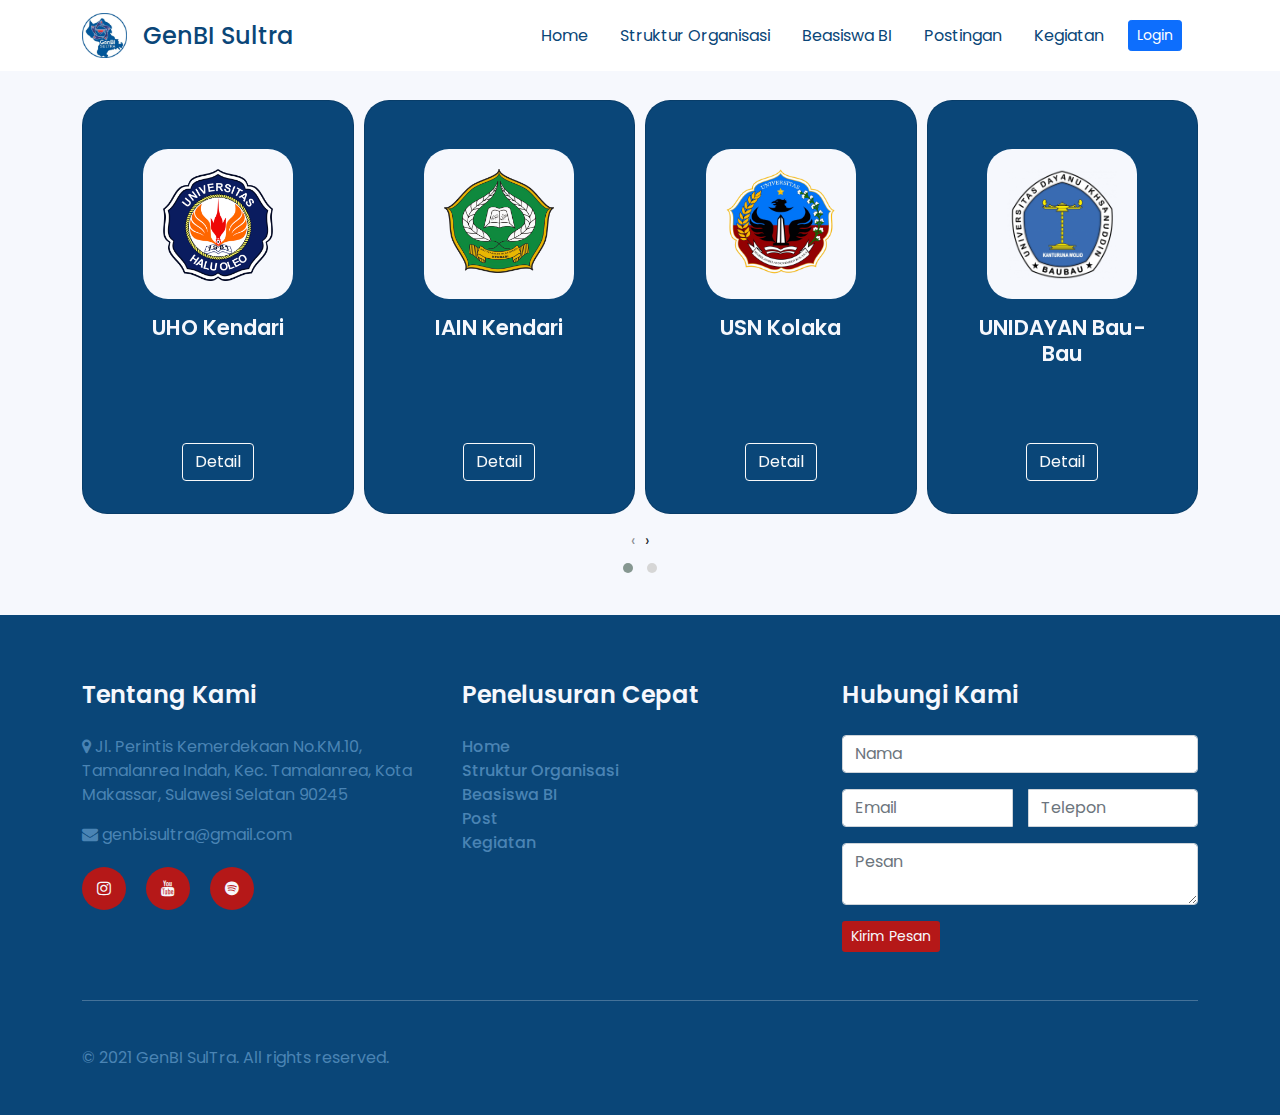
==== struktur-organisasi.html @ 216c6dfe "tambah halaman struktur organisasi" ====
<!DOCTYPE html>
<html lang="en">
<head>
	<meta charset="UTF-8">
	<meta http-equiv="X-UA-Compatible" content="IE=edge">
	<meta name="viewport" content="width=device-width, initial-scale=1.0">
	<title>GenBI SULTRA</title>
	<link rel="preconnect" href="https://fonts.googleapis.com">
	<link rel="preconnect" href="https://fonts.gstatic.com" crossorigin>
	<link href="https://fonts.googleapis.com/css2?family=Poppins:wght@300;400;500;600;700;800&display=swap" rel="stylesheet">
	<link rel="stylesheet" href="libraries/bootstrap/css/bootstrap.css">
	<link rel="stylesheet" href="/libraries/owlcarousel/owl.carousel.min.css">
	<link rel="stylesheet" href="/libraries/owlcarousel/owl.theme.default.css">
	<link href="//netdna.bootstrapcdn.com/font-awesome/4.1.0/css/font-awesome.min.css" rel="stylesheet">
	<link rel="stylesheet" href="/styles/main.css">
</head>
<body>
	<!-- navbar -->
	<nav class="navbar navbar-expand-lg navbar-light bg-white py-2">
		<div class="container">
			<a class="navbar-brand nav-logo" href="#"><img src="/images/genbi-sultra.png" width="45" alt=""></a>
			<a class="navbar-brand nav-brand" href="#">GenBI Sultra</a>
			<button class="navbar-toggler" type="button" data-bs-toggle="collapse" data-bs-target="#navbarSupportedContent" aria-controls="navbarSupportedContent" aria-expanded="false" aria-label="Toggle navigation">
				<span class="navbar-toggler-icon"></span>
			</button>
			<div class="collapse navbar-collapse" id="navbarSupportedContent">
				<ul class="navbar-nav ms-auto mb-2 mb-lg-0">
					<li class="nav-item">
						<a class="nav-link top-nav" aria-current="page" href="/index.html">Home</a>
					</li>
					<li class="nav-item">
						<a class="nav-link top-nav" aria-current="page" href="/">Struktur Organisasi</a>
					</li>
					<li class="nav-item">
						<a class="nav-link top-nav" aria-current="page" href="#">Beasiswa BI</a>
					</li>
					<li class="nav-item">
						<a class="nav-link top-nav" aria-current="page" href="#">Postingan</a>
					</li>
					<li class="nav-item">
						<a class="nav-link top-nav" aria-current="page" href="#">Kegiatan</a>
					</li>
				</ul>

				<a href="#" class="btn btn-sm btn-primary ms-3 d-block me-sm-3">
					Login
				</a>
			</div>
		</div>
	</nav>

	<div class="container-fluid organisasi">
		<div class="container">
			<div class="owl-carousel devisi-carousel owl-theme">
				<div class="item">
					<div class="card">
						<div class="card-body">
							<div class="logo-devisi">
								<img src="/images/uho logo.png" alt="">
							</div>
							<h5 class="card-title text-center">UHO Kendari</h5>
						</div>
						<div class="row mt-auto">
							<div class="col text-center">
								<button class="btn btn-outline-light center-block"
									data-bs-toggle="modal"
									data-bs-target="#exampleModal"
								>Detail</button>
							</div>
						</div>
					</div>
				</div>
				<div class="item">
					<div class="card">
						<div class="card-body">
							<div class="logo-devisi">
								<img src="/images//iain-logo.png" alt="">
							</div>
							<h5 class="card-title text-center">IAIN Kendari</h5>
						</div>
						<div class="row mt-auto">
							<div class="col text-center">
								<button class="btn btn-outline-light center-block"
									data-bs-toggle="modal"
									data-bs-target="#exampleModal"
								>Detail</button>
							</div>
						</div>
					</div>
				</div>
				<div class="item">
					<div class="card">
						<div class="card-body">
							<div class="logo-devisi">
								<img src="/images/usn-logo.png" alt="">
							</div>
							<h5 class="card-title text-center">USN Kolaka</h5>
						</div>
						<div class="row mt-auto">
							<div class="col text-center">
								<button class="btn btn-outline-light center-block"
									data-bs-toggle="modal"
									data-bs-target="#exampleModal"
								>Detail</button>
							</div>
						</div>
					</div>
				</div>
				<div class="item">
					<div class="card">
						<div class="card-body">
							<div class="logo-devisi">
								<img src="/images/unidayan-logo.png" alt="">
							</div>
							<h5 class="card-title text-center">UNIDAYAN Bau-Bau</h5>
						</div>
						<div class="row mt-auto">
							<div class="col text-center">
								<button class="btn btn-outline-light center-block"
									data-bs-toggle="modal"
									data-bs-target="#exampleModal"
								>Detail</button>
							</div>
						</div>
					</div>
				</div>
				<div class="item">
					<div class="card">
						<div class="card-body">
							<div class="logo-devisi">
								<img src="/images/stie66-logo.png" alt="">
							</div>
							<h5 class="card-title text-center">STIE 66 Kendari</h5>
						</div>
						<div class="row mt-auto">
							<div class="col text-center">
								<button class="btn btn-outline-light center-block"
									data-bs-toggle="modal"
									data-bs-target="#exampleModal"
								>Detail</button>
							</div>
						</div>
					</div>
				</div>
			</div>
		</div>
	</div>

	<!-- Modal -->
	<div class="modal fade" id="exampleModal" tabindex="-1" aria-labelledby="exampleModalLabel" aria-hidden="true">
		<div class="modal-dialog modal-xl">
			<div class="modal-content">
				<div class="modal-header">
					<h5 class="modal-title" id="exampleModalLabel">Universitas {Halu Oleo}</h5>
					<button type="button" class="btn-close" data-bs-dismiss="modal" aria-label="Close"></button>
				</div>
				<div class="modal-body p-5">
					<div class="row">
						<div class="col-12 col-md-4">
								<img src="/images/dummy-foto.png" style="height: 300px;" alt="">
								<h3>Lorem ipsum dolor</h3>
								<p>Ketua Komisariat</p>
						</div>
						<div class="col-12 col-md-4">
							<img src="/images/dummy-foto.png" style="height: 300px;" alt="">
							<h3>Lorem ipsum dolor</h3>
							<p>Ketua Devisi Pendidikan</p>
						</div>
						<div class="col-12 col-md-4">
							<img src="/images/dummy-foto.png" style="height: 300px;" alt="">
							<h3>Lorem ipsum dolor</h3>
							<p>Ketua Devisi Kewirausahaan</p>
						</div>
						<div class="col-12 col-md-4">
							<img src="/images/dummy-foto.png" style="height: 300px;" alt="">
							<h3>Lorem ipsum dolor</h3>
							<p>Ketua Devisi Lingkungan Hidup</p>
						</div>
						<div class="col-12 col-md-4">
							<img src="/images/dummy-foto.png" style="height: 300px;" alt="">
							<h3>Lorem ipsum dolor</h3>
							<p>Ketua Devisi Kesehatan Masyarakat</p>
						</div>
						<div class="col-12 col-md-4">
							<img src="/images/dummy-foto.png" style="height: 300px;" alt="">
							<h3>Lorem ipsum dolor</h3>
							<p>Ketua Devisi Komunikasi dan Informatika</p>
						</div>
					</div>
				</div>
				<div class="modal-footer">
					<button type="button" class="btn btn-secondary" data-bs-dismiss="modal">Close</button>
				</div>
			</div>
		</div>
	</div>


	<!-- footer -->
	<footer>
		<div class="container">
			<div class="row pt-5 pb-5">
				<div class="col-12 col-md-4">
					<h3>Tentang Kami</h3>

					<p><i class="fa fa-map-marker"></i> Jl. Perintis Kemerdekaan No.KM.10, Tamalanrea Indah, Kec. Tamalanrea, Kota Makassar, Sulawesi Selatan 90245</p>
					<p><i class="fa fa-envelope"></i> genbi.sultra@gmail.com</p>
					<div class="sosmed">
						<a href="#"><i class="fa fa-instagram"></i></a>
						<a href="#"><i class="fa fa-youtube"></i></i></a>
						<a href="#"><i class="fa fa-spotify"></i></a>
					</div>
				</div>

				<div class="col-12 col-md-4">
					<h3>Penelusuran Cepat</h3>

					<ul>
						<li><a href="#">Home</a></li>
						<li><a href="#">Struktur Organisasi</a></li>
						<li><a href="#">Beasiswa BI</a></li>
						<li><a href="#">Post</a></li>
						<li><a href="#">Kegiatan</a></li>
					</ul>
				</div>

				<div class="col-12 col-md-4">
					<h3>Hubungi Kami</h3>

					<form action="" method="post">
						<div class="input-group mb-3">
							<input type="text" class="form-control" placeholder="Nama" aria-label="Nama">
						</div>
						<div class="input-group mb-3">
							<input type="text" class="form-control me-3" placeholder="Email" aria-label="Email">
							<input type="text" class="form-control" placeholder="Telepon" aria-label="Telepon">
						</div>
						<div class="input-group mb-3">
							<textarea class="form-control" placeholder="Pesan" aria-label="With textarea"></textarea>
						</div>

						<div class="btn btn-sm btn-send">Kirim Pesan</div>
					</form>
				</div>
			</div>

			<hr/>

			<p class="copyrigth">© 2021 GenBI SulTra. All rights reserved.</p>
		</div>
	</footer>

	<script src="/libraries/bootstrap/js/bootstrap.js"></script>
	<script src="/libraries/jquery/jquery-3.6.0.min.js"></script>
	<script src="/libraries/owlcarousel/owl.carousel.min.js"></script>
	<script src="/scripts/animation.js"></script>
</body>
</html>
---- styles/main.css ----
* {
  font-family: 'Poppins', sans-serif;
}

body {
  background-color: #F6F8FD;
}

.navbar {
  position: fixed;
  width: 100%;
  top: 0;
  left: 0;
  z-index: 999;
}

.navbar .nav-logo {
  border-radius: 50%;
}

.navbar .nav-brand {
  font-size: 18pt;
  font-weight: 500;
  color: #0A4678;
}

.navbar ul li {
  margin-left: 16px;
}

.navbar ul li .top-nav {
  font-size: 12pt;
  font-weight: normal;
  color: #0A4678 !important;
}

.navbar ul li .top-nav:hover {
  opacity: 50%;
}

.heroes-parent {
  background-image: url(/images/sikola-dilao.png);
  background-size: cover;
  height: 100%;
  padding: 0;
}

.heroes-parent .heroes {
  margin-top: 70px;
  padding-top: 175px;
  padding-bottom: 175px;
}

.heroes-parent .heroes .row {
  height: 100%;
}

.heroes-parent .heroes .row h1 {
  position: relative;
  font-size: 5vw;
  font-weight: 800;
  color: #F6F8FD;
  z-index: 99;
}

.heroes-parent::after {
  content: '';
  display: block;
  width: 100%;
  height: 100%;
  background-image: -webkit-gradient(linear, left top, left bottom, from(rgba(0, 0, 0, 0.5)), to(rgba(0, 0, 0, 0)));
  background-image: linear-gradient(to bottom, rgba(0, 0, 0, 0.5), rgba(0, 0, 0, 0));
  position: absolute;
  bottom: 0;
}

@media screen and (max-width: 750px) {
  .heroes-parent .heroes .row h1 {
    text-align: center;
    font-size: 10vmin;
  }
}

.devisi {
  background-color: #0A4678;
  padding-top: 50px;
  padding-bottom: 50px;
}

.devisi h2 {
  font-size: 4vw;
  font-weight: 800;
  padding-bottom: 50px;
  color: #F6F8FD;
}

.devisi .card {
  border-radius: 25px;
  padding: 32px;
  background-color: #4a84b4;
  -webkit-box-shadow: 2 2px 4px rgba(0, 0, 0, 0.5);
          box-shadow: 2 2px 4px rgba(0, 0, 0, 0.5);
}

.devisi .card .card-body {
  min-height: 310px;
}

.devisi .card .card-body .logo-devisi {
  position: relative;
  width: 100px;
  height: 100px;
  background-color: #F6F8FD;
  border-radius: 25px;
  margin-bottom: 16px;
}

.devisi .card .card-body .card-title {
  font-size: 16pt;
  font-weight: 600;
  color: #F6F8FD;
}

.devisi .card .card-body p {
  color: #F6F8FD;
}

@media screen and (max-width: 750px) {
  .devisi h2 {
    font-size: 7vmin;
  }
}

.testimoni .row-testimoni {
  padding-top: 50px;
  padding-bottom: 90px;
  height: 100%;
}

.testimoni .row-testimoni h2 {
  font-size: 4vw;
  font-weight: 800;
  color: #0A4678;
}

.testimoni .row-testimoni .testimoni-anggota {
  height: 450px;
  padding: 36px;
}

.testimoni .row-testimoni .testimoni-anggota .quotes-logo {
  text-align: center;
}

.testimoni .row-testimoni .testimoni-anggota .card {
  border-radius: 25px;
  padding: 32px;
  background-color: #F6F8FD;
}

.testimoni .row-testimoni .testimoni-anggota .card .card-body {
  min-height: 300px;
}

.testimoni .row-testimoni .testimoni-anggota .card .card-body .img-profile-container {
  position: relative;
  width: 100px;
  height: 100px;
  background-color: #F6F8FD;
  border-radius: 25px;
  margin-bottom: 16px;
  margin: auto;
}

.testimoni .row-testimoni .testimoni-anggota .card .card-body .img-profile-container img {
  width: 100%;
  height: 100%;
  border-radius: 50%;
}

.testimoni .row-testimoni .testimoni-anggota .card .card-body .card-title {
  font-size: 16pt;
  font-weight: 600;
}

.testimoni .row-testimoni .testimoni-anggota .card .card-body .quotes-logo {
  width: 55px;
  -webkit-box-pack: center;
      -ms-flex-pack: center;
          justify-content: center;
  margin: auto;
}

@media screen and (max-width: 990px) {
  .testimoni .row-testimoni {
    padding-top: 30px;
    padding-bottom: 120px;
  }
}

@media screen and (max-width: 750px) {
  .testimoni .row-testimoni {
    padding-top: 40px;
    padding-bottom: 110px;
  }
  .testimoni .row-testimoni h2 {
    font-size: 7vmin;
  }
}

.blog {
  background-color: #0A4678;
  padding-top: 50px;
  padding-bottom: 60px;
}

.blog h2 {
  font-size: 4vw;
  font-weight: 800;
  padding: 5%;
  padding-top: 0;
  color: #F6F8FD;
}

.blog .card {
  border-radius: 25px;
  background-color: #4a84b4;
}

.blog .card .card-body .img-container {
  position: relative;
}

.blog .card .card-body .img-container .img-blog {
  border-radius: 25px;
  width: 100%;
}

.blog .card .card-body .img-container::after {
  content: '';
  display: block;
  width: 100%;
  height: 100%;
  background-image: -webkit-gradient(linear, left bottom, left top, from(black), to(rgba(0, 0, 0, 0)));
  background-image: linear-gradient(to top, black, rgba(0, 0, 0, 0));
  position: absolute;
  bottom: 0;
  border-radius: 25px;
}

.blog .card .card-body .card-title {
  font-size: 14pt;
  font-weight: 600;
  margin-top: 16px;
  overflow: hidden;
  display: -webkit-box;
  -webkit-line-clamp: 1;
  -webkit-box-orient: vertical;
  color: #F6F8FD;
}

.blog .card .card-body .date {
  margin-bottom: 0;
  color: #F6F8FD;
}

.blog .card .card-body a {
  color: #F6F8FD;
  text-decoration: none;
}

.blog .card .card-body a:hover {
  color: #0A4678;
  text-decoration: underline;
}

@media screen and (max-width: 750px) {
  .blog h2 {
    font-size: 7vmin;
  }
}

.tagar {
  background-image: url(/images/sikola-dilao.png);
  background-size: cover;
  height: 100%;
}

.tagar .container {
  padding-top: 180px;
  padding-bottom: 180px;
  height: 100%;
}

.tagar .container h2 {
  font-size: 5vw;
  font-weight: 800;
  color: #F6F8FD;
}

@media screen and (max-width: 750px) {
  .tagar .container h2 {
    font-size: 6vmin;
  }
}

footer {
  background-color: #0A4678;
}

footer h3 {
  font-size: 18pt;
  font-weight: 600;
  color: #F6F8FD;
  padding: 5%;
  padding-left: 0;
}

footer p {
  color: #4a84b4;
}

footer .sosmed {
  margin-top: 30px;
}

footer .sosmed a {
  padding: 10px;
  padding-left: 15px;
  padding-right: 15px;
  background-color: #B51818;
  border-radius: 50%;
  margin-right: 16px;
}

footer .sosmed a i {
  color: #F6F8FD;
}

footer .sosmed a:hover {
  background-color: #4a84b4;
}

footer .btn-send {
  background-color: #B51818;
  color: #F6F8FD;
}

footer .btn-send:hover {
  background-color: #4a84b4;
}

footer ul {
  list-style: none;
  padding-left: 0;
  margin-bottom: 0;
}

footer ul li {
  padding-left: 0;
}

footer ul li a {
  font-size: 12pt;
  font-weight: 500;
  color: #4a84b4 !important;
  text-decoration: none;
}

footer ul li a:hover {
  color: #F6F8FD !important;
}

footer hr {
  color: #F6F8FD;
  margin: 0;
}

footer .copyrigth {
  padding-top: 45px;
  padding-bottom: 45px;
  margin-top: 0;
  margin-bottom: 0;
}

@media screen and (max-width: 750px) {
  footer .row {
    padding-top: 0 !important;
  }
  footer .row .col-12 {
    margin-top: 50px;
  }
}

.organisasi {
  margin-top: 70px;
}

.organisasi .container {
  margin-top: 100px;
  margin-bottom: 30px;
}

.organisasi .card {
  border-radius: 25px;
  padding: 32px;
  background-color: #0A4678;
  -webkit-box-shadow: 2 2px 4px rgba(0, 0, 0, 0.5);
          box-shadow: 2 2px 4px rgba(0, 0, 0, 0.5);
}

.organisasi .card .card-body {
  min-height: 310px;
}

.organisasi .card .card-body .logo-devisi {
  margin: auto;
  padding: 20px;
  position: relative;
  width: 150px;
  height: 150px;
  background-color: #F6F8FD;
  border-radius: 25px;
  margin-bottom: 16px;
}

.organisasi .card .card-body .card-title {
  font-size: 16pt;
  font-weight: 600;
  color: #F6F8FD;
}

.organisasi .card .card-body p {
  color: #F6F8FD;
}
/*# sourceMappingURL=main.css.map */
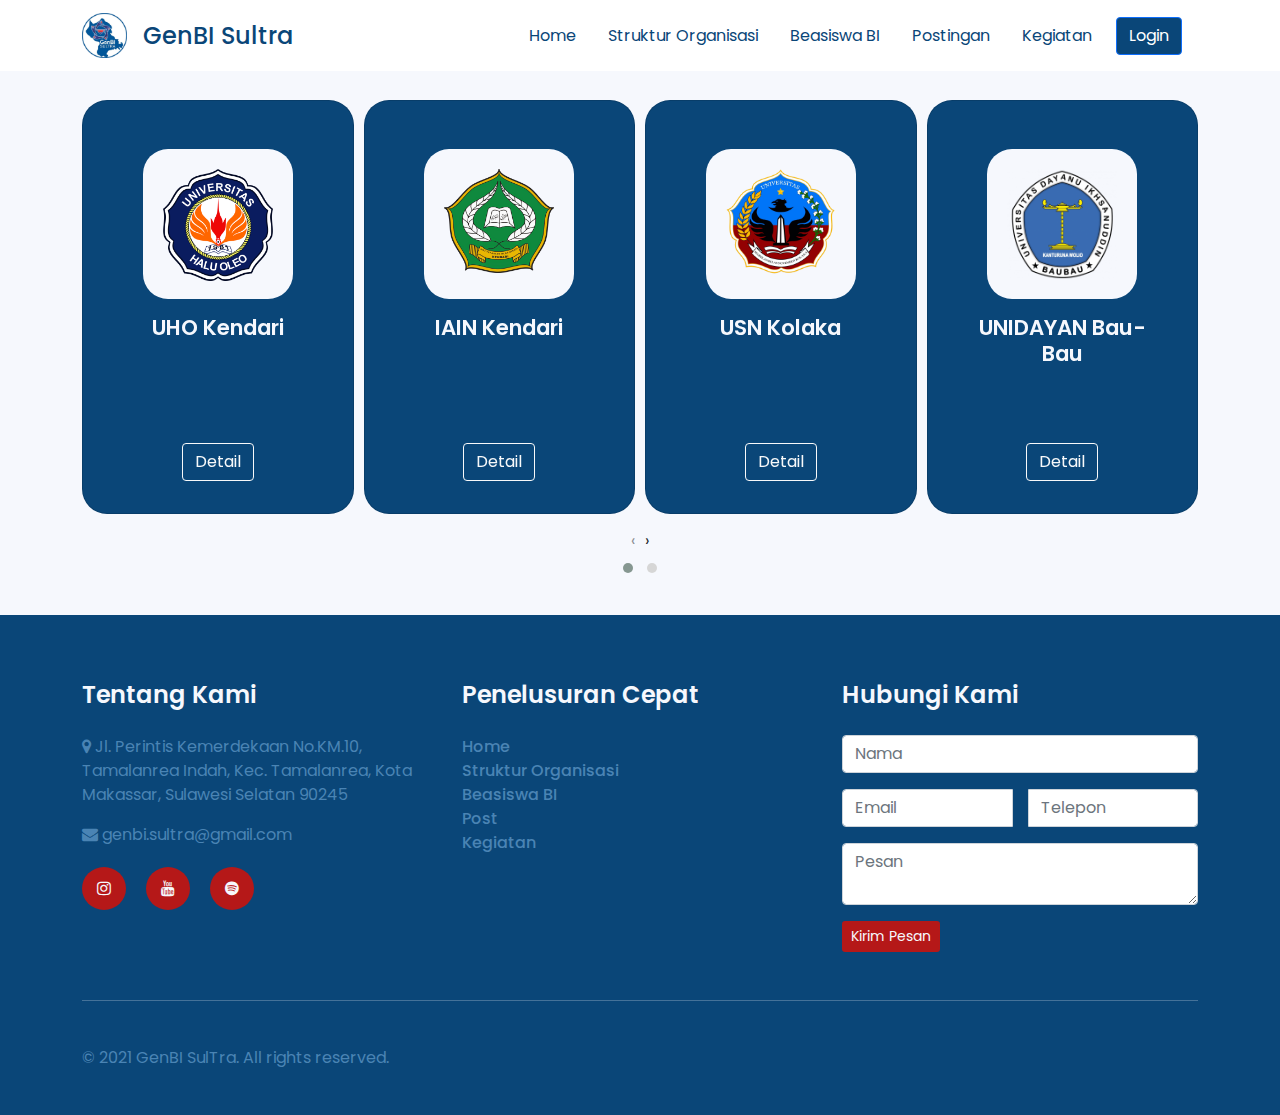
==== commit b21c5db2: "perbaikan fitur login dan daftar" ====
--- a/struktur-organisasi.html
+++ b/struktur-organisasi.html
@@ -42,9 +42,11 @@
 					</li>
 				</ul>
 
-				<a href="#" class="btn btn-sm btn-primary ms-3 d-block me-sm-3">
+				<button class="btn btn-primary btn-login ms-3 d-block me-sm-3"
+					data-bs-toggle="modal"
+					data-bs-target="#loginModal">
 					Login
-				</a>
+				</button>
 			</div>
 		</div>
 	</nav>
@@ -195,6 +197,63 @@
 		</div>
 	</div>
 
+	<div class="modal fade" id="loginModal" tabindex="-1" aria-labelledby="exampleModalLabel" aria-hidden="true">
+		<div class="modal-dialog modal-dialog-centered">
+			<div class="modal-content">
+				<div class="modal-body p-4">
+					<ul class="nav nav-tabs" id="myTab" role="tablist">
+						<li class="nav-item" role="presentation">
+							<button class="nav-link active" id="home-tab" data-bs-toggle="tab" data-bs-target="#masuk" type="button" role="tab" aria-controls="masuk" aria-selected="true">Masuk</button>
+						</li>
+						<li class="nav-item" role="presentation">
+							<button class="nav-link" id="profile-tab" data-bs-toggle="tab" data-bs-target="#daftar" type="button" role="tab" aria-controls="daftar" aria-selected="false">Daftar</button>
+						</li>
+					</ul>
+
+					<div class="tab-content" id="myTabContent">
+						<div class="tab-pane fade show active" id="masuk" role="tabpanel" aria-labelledby="masuk-tab">
+						
+							<form action="" method="post" class="mb-3">
+								<div class="mb-3 mt-3">
+									<label for="exampleFormControlInput1" class="form-label">Email address</label>
+									<input type="email" class="form-control" id="exampleFormControlInput1" placeholder="name@example.com">
+								</div>
+								<div class="mb-3">
+									<label for="exampleFormControlInput1" class="form-label">Password</label>
+									<input type="password" class="form-control" id="exampleFormControlInput1">
+								</div>
+								
+								<button type="submit" class="btn btn-primary btn-login">Masuk</button>
+								<button type="button" class="btn btn-outline-secondary" data-bs-dismiss="modal">Batal</button>
+							</form>
+
+							<a href="#">Lupa sandi?</a>
+						</div>
+						<div class="tab-pane fade" id="daftar" role="tabpanel" aria-labelledby="daftar-tab">
+							<form action="" method="post" class="mb-3">
+								<div class="mb-3 mt-3">
+									<label for="exampleFormControlInput1" class="form-label">Nama Lengkap</label>
+									<input type="text" class="form-control" id="exampleFormControlInput1">
+								</div>
+								<div class="mb-3 mt-3">
+									<label for="exampleFormControlInput1" class="form-label">Email</label>
+									<input type="email" class="form-control" id="exampleFormControlInput1" placeholder="name@example.com">
+								</div>
+								<div class="mb-3">
+									<label for="exampleFormControlInput1" class="form-label">Password</label>
+									<input type="password" class="form-control" id="exampleFormControlInput1">
+								</div>
+								
+								<button type="submit" class="btn btn-primary btn-login">Daftar</button>
+								<button type="button" class="btn btn-outline-secondary" data-bs-dismiss="modal">Batal</button>
+							</form>
+						</div>
+					</div>
+				</div>
+			</div>
+		</div>
+	</div>
+
 
 	<!-- footer -->
 	<footer>
--- a/styles/main.css
+++ b/styles/main.css
@@ -4,6 +4,10 @@
 
 body {
   background-color: #F6F8FD;
+}
+
+.btn-login {
+  background-color: #0A4678 !important;
 }
 
 .navbar {
